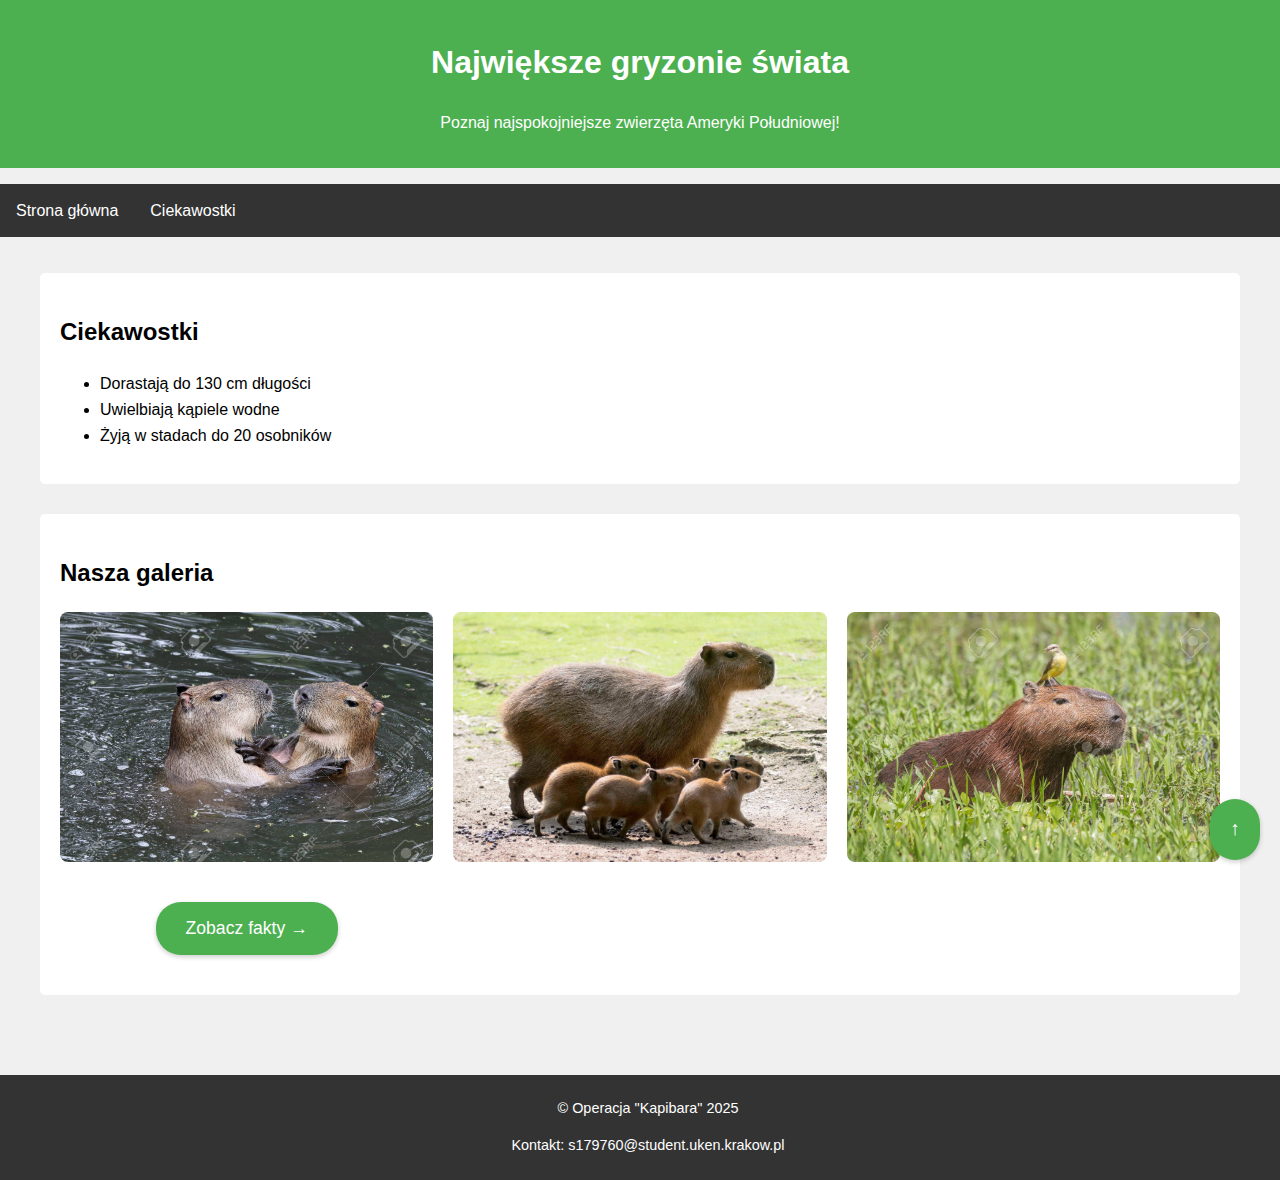
==== index.html @ f96a22bc "Adding files" ====
<!DOCTYPE html>
<html lang="pl">
<head>
    <meta charset="UTF-8">
    <title>Operacja "Kapibara" 2025</title>
    <link rel="stylesheet" href="styles.css">
</head>
<body id="top">
    <header>
        <h1>Największe gryzonie świata</h1>
        <p>Poznaj najspokojniejsze zwierzęta Ameryki Południowej!</p>
    </header>

    <nav>
        <ul>
            <li><a href="index.html">Strona główna</a></li>
            <li><a href="fakty.html">Ciekawostki</a></li>
        </ul>
    </nav>

    <main>
        <section>
            <h2>Ciekawostki</h2>
            <ul>
                <li>Dorastają do 130 cm długości</li>
                <li>Uwielbiają kąpiele wodne</li>
                <li>Żyją w stadach do 20 osobników</li>
            </ul>
        </section>

        <section>
            <h2>Nasza galeria</h2>
            <div class="galeria">
                <img src="kapibara1.jpg" alt="Kapibara w wodzie">
                <img src="kapibara2.jpg" alt="Kapibara w stadzie">
                <img src="kapibara3.jpg" alt="Kapibara jedząca">
                <a href="fakty.html" class="przycisk">Zobacz fakty →</a>
            </div>
        </section>
    </main>

    <footer>
        <p>© Operacja "Kapibara" 2025</p>
        <p>Kontakt: s179760@student.uken.krakow.pl</p>
    </footer>

    <a href="#top" class="przycisk" title="Powrót na górę">↑</a>
</body>
</html>
---- styles.css ----
/* Podstawowe style - styl.css */
body {
    font-family: Arial, sans-serif;
    line-height: 1.6;
    margin: 0;
    padding: 0;
    background-color: #f0f0f0;
}

header {
    background-color: #4CAF50;
    color: white;
    text-align: center;
    padding: 1rem;
}

nav ul {
    list-style-type: none;
    padding: 0;
    background-color: #333;
    overflow: hidden;
}

nav li {
    float: left;
}

nav li a {
    display: block;
    color: white;
    text-align: center;
    padding: 14px 16px;
    text-decoration: none;
}

nav li a:hover {
    background-color: #111;
}

main {
    max-width: 1200px;
    margin: 0 auto;
    padding: 20px;
}

section {
    margin-bottom: 30px;
    background: white;
    padding: 20px;
    border-radius: 5px;
}

.galeria {
    display: grid;
    grid-template-columns: repeat(auto-fit, minmax(300px, 1fr));
    gap: 20px;
    align-items: center;
  }

.galeria img {
    width: 100%;
    height: 250px;
    object-fit: cover;
    border-radius: 8px;
}

.galeria-rozszerzona {
    display: grid;
    grid-template-columns: repeat(auto-fit, minmax(250px, 1fr));
    gap: 15px;
}

.galeria-rozszerzona img {
    width: 100%;
    height: 200px;
    object-fit: cover;
    border-radius: 8px;
}

footer {
    background-color: #333;
    color: white;
    text-align: center;
    padding: 0.5rem;  /* Zmniejszone wypełnienie */
    margin-top: 30px; /* Dodany margines od góry */
    font-size: 0.9em; /* Mniejsza czcionka */
    position: relative; /* Zmiana z fixed na relative */
    width: 100%;
}

.przycisk {
    display: inline-block;
    margin: 20px auto;
    padding: 12px 30px;
    background-color: #4CAF50;
    color: white;
    text-decoration: none;
    border-radius: 25px;
    cursor: pointer;
    font-size: 1.1em;
    transition: all 0.3s ease;
    box-shadow: 0 2px 5px rgba(0,0,0,0.2);
  }
  .przycisk:hover {
    background-color: #45a049;
    transform: translateY(-2px);
    box-shadow: 0 4px 8px rgba(0,0,0,0.3);
  }
  
  .przycisk[href="#top"] {
    position: fixed;
    bottom: 20px;
    right: 20px;
    padding: 15px 20px;
    font-size: 1.2em;
    z-index: 100;
  } 

.lista-faktow {
    display: grid;
    gap: 15px;
    grid-template-columns: repeat(auto-fit, minmax(250px, 1fr));
}

.fakt {
    background: #e8f5e9;
    padding: 15px;
    border-radius: 8px;
    border-left: 4px solid #4CAF50;
}
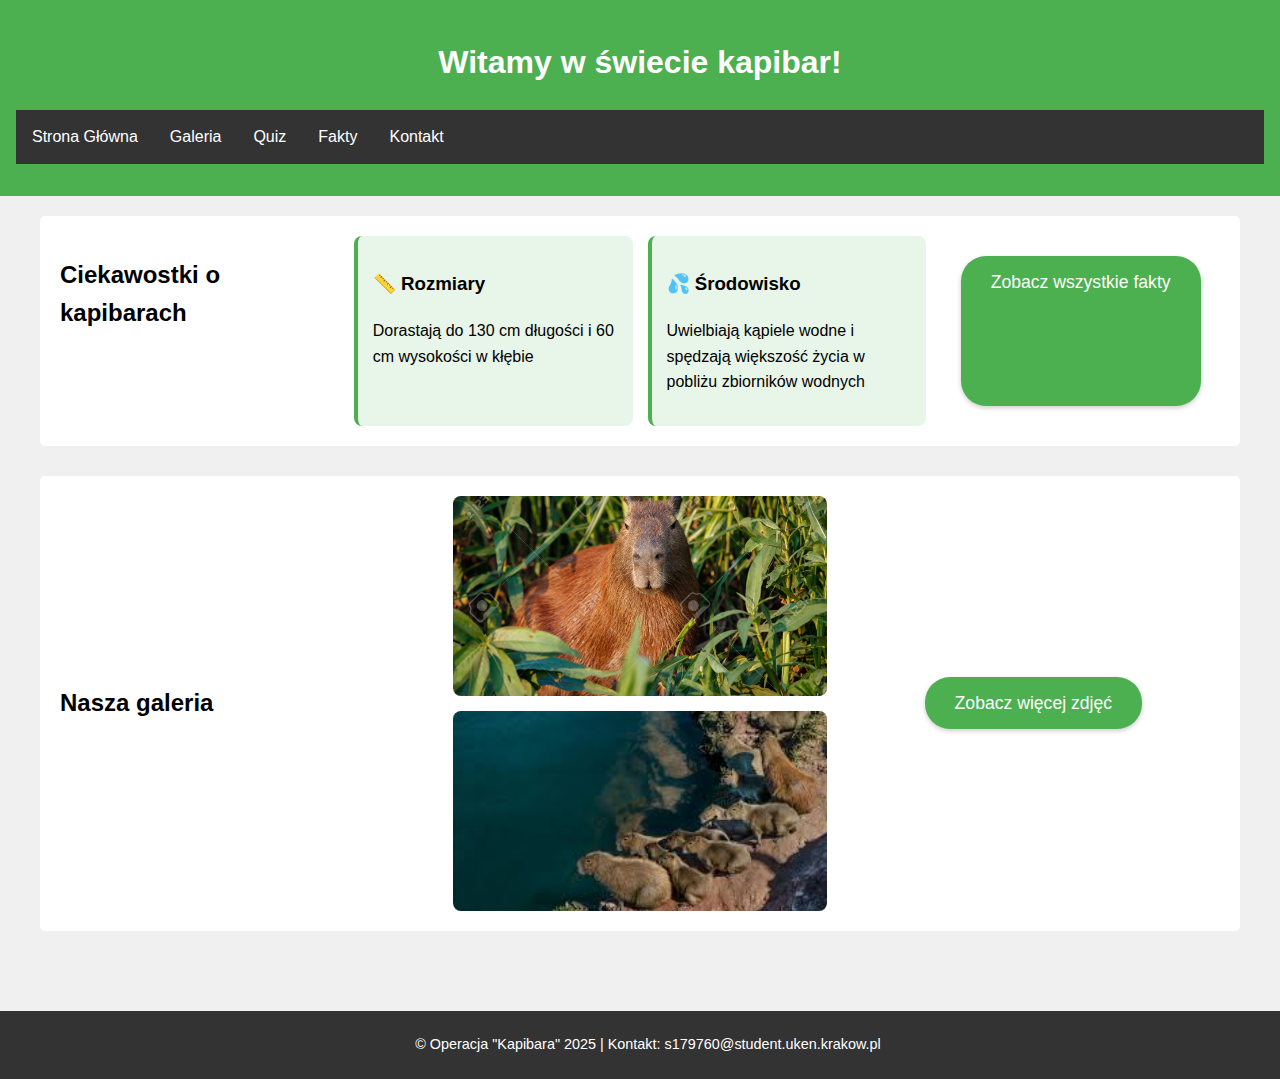
==== commit b81f5c50: "more sites" ====
--- a/index.html
+++ b/index.html
@@ -5,45 +5,46 @@
     <title>Operacja "Kapibara" 2025</title>
     <link rel="stylesheet" href="styles.css">
 </head>
-<body id="top">
+<body>
     <header>
-        <h1>Największe gryzonie świata</h1>
-        <p>Poznaj najspokojniejsze zwierzęta Ameryki Południowej!</p>
+        <h1>Witamy w świecie kapibar!</h1>
+        <nav>
+            <ul>
+                <li><a href="index.html">Strona Główna</a></li>
+                <li><a href="galeria.html">Galeria</a></li>
+                <li><a href="quiz.html">Quiz</a></li>
+                <li><a href="fakty.html">Fakty</a></li>
+                <li><a href="kontakt.html">Kontakt</a></li>
+            </ul>
+        </nav>
     </header>
 
-    <nav>
-        <ul>
-            <li><a href="index.html">Strona główna</a></li>
-            <li><a href="fakty.html">Ciekawostki</a></li>
-        </ul>
-    </nav>
-
     <main>
-        <section>
-            <h2>Ciekawostki</h2>
-            <ul>
-                <li>Dorastają do 130 cm długości</li>
-                <li>Uwielbiają kąpiele wodne</li>
-                <li>Żyją w stadach do 20 osobników</li>
-            </ul>
+        <section class="lista-faktow">
+            <h2>Ciekawostki o kapibarach</h2>
+            <div class="fakt">
+                <h3>📏 Rozmiary</h3>
+                <p>Dorastają do 130 cm długości i 60 cm wysokości w kłębie</p>
+            </div>
+            <div class="fakt">
+                <h3>💦 Środowisko</h3>
+                <p>Uwielbiają kąpiele wodne i spędzają większość życia w pobliżu zbiorników wodnych</p>
+            </div>
+            <a href="fakty.html" class="przycisk">Zobacz wszystkie fakty</a>
         </section>
 
-        <section>
+        <section class="galeria">
             <h2>Nasza galeria</h2>
-            <div class="galeria">
-                <img src="kapibara1.jpg" alt="Kapibara w wodzie">
-                <img src="kapibara2.jpg" alt="Kapibara w stadzie">
-                <img src="kapibara3.jpg" alt="Kapibara jedząca">
-                <a href="fakty.html" class="przycisk">Zobacz fakty →</a>
+            <div class="galeria-rozszerzona">
+                <img src="img/kapibara-main1.jpg" alt="Kapibara w swoim naturalnym środowisku">
+                <img src="img/kapibara-main2.jpg" alt="Stado kapibar odpoczywające">
             </div>
+            <a href="galeria.html" class="przycisk">Zobacz więcej zdjęć</a>
         </section>
     </main>
 
     <footer>
-        <p>© Operacja "Kapibara" 2025</p>
-        <p>Kontakt: s179760@student.uken.krakow.pl</p>
+        <p>© Operacja "Kapibara" 2025 | Kontakt: s179760@student.uken.krakow.pl</p>
     </footer>
-
-    <a href="#top" class="przycisk" title="Powrót na górę">↑</a>
 </body>
 </html>
--- a/styles.css
+++ b/styles.css
@@ -1,10 +1,10 @@
-/* Podstawowe style - styl.css */
 body {
     font-family: Arial, sans-serif;
     line-height: 1.6;
     margin: 0;
     padding: 0;
     background-color: #f0f0f0;
+    height: 100%;
 }
 
 header {
@@ -81,10 +81,10 @@
     background-color: #333;
     color: white;
     text-align: center;
-    padding: 0.5rem;  /* Zmniejszone wypełnienie */
-    margin-top: 30px; /* Dodany margines od góry */
-    font-size: 0.9em; /* Mniejsza czcionka */
-    position: relative; /* Zmiana z fixed na relative */
+    padding: 0.5rem;
+    margin-top: 30px;
+    font-size: 0.9em;
+    position: relative;
     width: 100%;
 }
 
@@ -94,18 +94,20 @@
     padding: 12px 30px;
     background-color: #4CAF50;
     color: white;
+    text-align: center;
     text-decoration: none;
     border-radius: 25px;
     cursor: pointer;
     font-size: 1.1em;
     transition: all 0.3s ease;
-    box-shadow: 0 2px 5px rgba(0,0,0,0.2);
-  }
-  .przycisk:hover {
+    box-shadow: 0 2px 5px rgba(0, 0, 0, 0.2);
+}
+.przycisk:hover {
     background-color: #45a049;
+    color: white;
     transform: translateY(-2px);
-    box-shadow: 0 4px 8px rgba(0,0,0,0.3);
-  }
+    box-shadow: 0 4px 8px rgba(0, 0, 0, 0.3);
+}
   
   .przycisk[href="#top"] {
     position: fixed;
@@ -129,3 +131,112 @@
     border-left: 4px solid #4CAF50;
 }
 
+.formularz-kontaktowy {
+    max-width: 600px;
+    margin: 0 auto;
+    padding: 20px;
+    background: white;
+    border-radius: 5px;
+}
+
+.form-group {
+    margin-bottom: 20px;
+}
+
+.form-group label {
+    display: block;
+    margin-bottom: 5px;
+    font-weight: bold;
+    color: #333;
+}
+
+.form-group input,
+.form-group textarea {
+    width: 100%;
+    padding: 10px;
+    border: 2px solid #4CAF50;
+    border-radius: 4px;
+    font-size: 16px;
+}
+
+.form-group input:focus,
+.form-group textarea:focus {
+    outline: none;
+    border-color: #45a049;
+    box-shadow: 0 0 5px rgba(76, 175, 80, 0.5);
+}
+
+.quiz-container {
+    background: white;
+    padding: 20px;
+    border-radius: 5px;
+}
+
+.pytanie {
+    margin-bottom: 25px;
+    padding: 15px;
+    background: #e8f5e9;
+    border-radius: 5px;
+}
+
+.opcje {
+    display: grid;
+    gap: 10px;
+    margin-top: 10px;
+}
+
+.opcje label {
+    display: block;
+    padding: 10px;
+    background: white;
+    border: 2px solid #4CAF50;
+    border-radius: 4px;
+    cursor: pointer;
+    transition: all 0.3s ease;
+}
+
+.opcje label:hover {
+    background: #f0fff0;
+}
+
+.wynik {
+    margin-top: 20px;
+    padding: 15px;
+    background: #e8f5e9;
+    border-radius: 5px;
+    font-weight: bold;
+    text-align: center;
+}
+
+/* Responsywność */
+@media (max-width: 768px) {
+    .galeria-rozszerzona {
+        grid-template-columns: 1fr;
+    }
+    
+    .formularz-kontaktowy {
+        padding: 15px;
+    }
+}
+
+main > .przycisk {
+    display: inline-block;
+    margin: 20px auto;
+    padding: 12px 30px;
+    background-color: #4CAF50;
+    color: white;
+    text-align: center;
+    text-decoration: none;
+    border-radius: 25px;
+    cursor: pointer;
+    font-size: 1.1em;
+    transition: all 0.3s ease;
+    box-shadow: 0 2px 5px rgba(0, 0, 0, 0.2);
+}
+
+main > .przycisk:hover {
+    background-color: #45a049;
+    color: white;
+    transform: translateY(-2px);
+    box-shadow: 0 4px 8px rgba(0, 0, 0, 0.3);
+}
